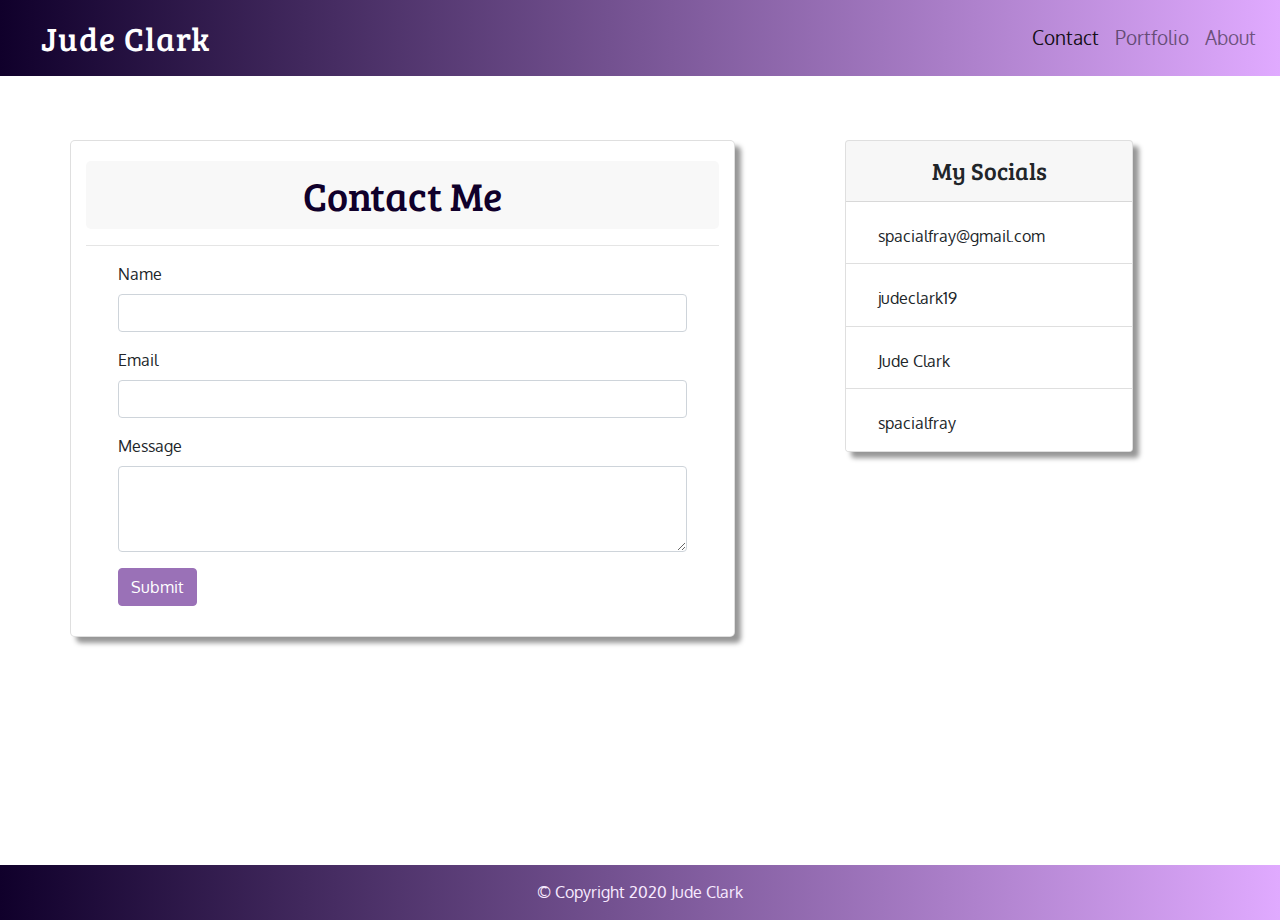
==== contact.html @ 7e2856fc "restyled the contact page" ====
<!-- This version of the page floats the image, but responsive sizing is not maintained -->

<!DOCTYPE html>
<!--[if lt IE 7]>      <html class="no-js lt-ie9 lt-ie8 lt-ie7"> <![endif]-->
<!--[if IE 7]>         <html class="no-js lt-ie9 lt-ie8"> <![endif]-->
<!--[if IE 8]>         <html class="no-js lt-ie9"> <![endif]-->
<!--[if gt IE 8]><!-->
<html class="no-js">
  <!--<![endif]-->
  <head>
    <meta charset="utf-8" />
    <meta http-equiv="X-UA-Compatible" content="IE=edge" />
    <title>About Me - Jude Clark</title>
    <meta name="description" content="" />
    <meta name="viewport" content="width=device-width, initial-scale=1" />

    <!-- Favicon -->
    <link
      rel="icon"
      type="image/x-icon"
      href="./assets/favicon_io/favicon.ico"
    />
    <link
      rel="apple-touch-icon"
      sizes="180x180"
      href="./assets/favicon_io/apple-touch-icon.png"
    />
    <link
      rel="icon"
      type="image/png"
      sizes="32x32"
      href="./assets/favicon_io/favicon-32x32.png"
    />
    <link
      rel="icon"
      type="image/png"
      sizes="16x16"
      href="./assets/favicon_io/favicon-16x16.png"
    />
    <link rel="manifest" href="./assets/favicon_io/site.webmanifest" />
    <!-- Favicon end -->

    <!-- Bootstrap CSS-->
    <link
      rel="stylesheet"
      href="https://stackpath.bootstrapcdn.com/bootstrap/4.5.2/css/bootstrap.min.css"
      integrity="sha384-JcKb8q3iqJ61gNV9KGb8thSsNjpSL0n8PARn9HuZOnIxN0hoP+VmmDGMN5t9UJ0Z"
      crossorigin="anonymous"
    />

    <!-- Font awesome -->
    <link rel="stylesheet" href="https://use.fontawesome.com/releases/v5.14.0/css/all.css" integrity="sha384-HzLeBuhoNPvSl5KYnjx0BT+WB0QEEqLprO+NBkkk5gbc67FTaL7XIGa2w1L0Xbgc" crossorigin="anonymous">

    <!-- Google Fonts -->
    <link href="https://fonts.googleapis.com/css2?family=Bree+Serif&family=Oxygen&display=swap" rel="stylesheet">
    <!-- My own CSS -->
    <link rel="stylesheet" href="./style.css" />
  </head>

  <body>
    <!-- Beginning of Nav bar -->
    <nav
      class="navbar navbar-expand-lg navbar-light bg-light nav-teal"
      id="navmargin-bottom"
    >
      <a class="navbar-brand" href="#">Jude Clark</a>
      <button
        class="navbar-toggler"
        type="button"
        data-toggle="collapse"
        data-target="#navbarNav"
        aria-controls="navbarNav"
        aria-expanded="false"
        aria-label="Toggle navigation"
      >
        <span class="navbar-toggler-icon"></span>
      </button>
      <div class="collapse navbar-collapse justify-content-end" id="navbarNav">
        <ul class="navbar-nav">
          <li class="nav-item active">
            <span class="nav-link">Contact <span class="sr-only">(current)</span></span>
            
          </li>
            <li class="nav-item">
              <a class="nav-link" href="./portfolio.html">Portfolio</a>
            </li>
            <li class="nav-item">
              <a class="nav-link" href="./index.html">About</a>
            </li>
          </ul>
      </div>
    </nav>
    <!-- End of Nav Bar -->

    <!-- Main section start -->
<main class="container" id="page-container">
            <div class="row">
                <div class="col-sm-7" id="contact-me-box">
                    <h1>Contact Me</h1>
              <hr />

              <form id="contact-form">
                <!-- Name input -->
                <div class="form-group">
                  <label for="inputName">Name</label>
                  <input type="text" class="form-control" id="inputName" />
                </div>

                <!-- Email input -->
                <div class="form-group">
                  <label for="inputEmail">Email</label>
                  <input type="text" class="form-control" id="inputEmail" />
                </div>

                <!-- Text box -->
                <div class="form-group">
                  <label for="messageTextArea">Message</label>
                  <textarea
                    class="form-control"
                    id="messageTextArea"
                    rows="3"
                  ></textarea>
                </div>

                <!-- submit button -->
                <button type="submit" class="btn btn-primary" id="form-submit-btn">
                  Submit
                </button>
              </form>

                </div>
                <div class="col-sm-1"></div>
                <div class="col-sm-1">
                    <div class="card" style="width: 18rem">
                        <div class="card-header">My Socials</div>
                        <ul class="list-group list-group-flush social-list">
                          <li class="list-group-item">
                            <i class="far fa-envelope"></i>
                            &nbsp;&nbsp;&nbsp;spacialfray@gmail.com
                            
                          </li>
                          <li class="list-group-item">
                            <a href="https://github.com/judeclark19" target="_blank"
                              ><i class="fab fa-github"></i>&nbsp;&nbsp;&nbsp;judeclark19</a
                            >
                          </li>
                          <li class="list-group-item">
                            <a
                              href="https://www.linkedin.com/in/jude-clark-89262634/"
                              target="_blank"
                              ><i class="fab fa-linkedin"></i>&nbsp;&nbsp;&nbsp;Jude Clark</a
                            >
                          </li>
                          <li class="list-group-item">
                            <a href="https://twitter.com/spacialfray" target="_blank"
                              ><i class="fab fa-twitter"></i>&nbsp;&nbsp;&nbsp;spacialfray</a
                            >
                          </li>
                        </ul>
                      </div>
                </div>
            </div>
      </main>


    <!-- Main section end -->

    <!-- Footer begin -->
    <footer>
      <div id="footermain">&#169; Copyright 2020 Jude Clark</div>
    </footer>

    <!-- Scripts from Bootstrap -->
    <script
      src="https://code.jquery.com/jquery-3.5.1.slim.min.js"
      integrity="sha384-DfXdz2htPH0lsSSs5nCTpuj/zy4C+OGpamoFVy38MVBnE+IbbVYUew+OrCXaRkfj"
      crossorigin="anonymous"
    ></script>
    <script
      src="https://cdn.jsdelivr.net/npm/popper.js@1.16.1/dist/umd/popper.min.js"
      integrity="sha384-9/reFTGAW83EW2RDu2S0VKaIzap3H66lZH81PoYlFhbGU+6BZp6G7niu735Sk7lN"
      crossorigin="anonymous"
    ></script>
    <script
      src="https://stackpath.bootstrapcdn.com/bootstrap/4.5.2/js/bootstrap.min.js"
      integrity="sha384-B4gt1jrGC7Jh4AgTPSdUtOBvfO8shuf57BaghqFfPlYxofvL8/KUEfYiJOMMV+rV"
      crossorigin="anonymous"
    ></script>
  </body>
</html>
---- style.css ----
* {
    /*takes any default margin and padding away from the entire page */
    margin: 0;
    padding: 0;
    /* font-family: 'Bree Serif', serif; */
  }
  
  html,
  body {
    height: 100%; 
    font-family: 'Oxygen', sans-serif;
  }
  #page-container {
    min-height: calc(
      100vh - 56px
    ); /*This line sets the height of the container to take up the rest of the page below the nav bar */
  }
  body {
    background-image: url("https://femelabs.com/wp-content/uploads/2014/11/light-purple-background-300x300.jpg-300-%C3%B9300-.jpeg.jpg");
  }
  
  /* Nav bar */
  /* ================================================================================================================= */

  .navbar {
      /* background-color: #9D4EDD!important; */
      background: linear-gradient(90deg, rgba(16,0,43,1) 0%, rgba(224,170,255,1) 100%)!important;
  }
  .navbar-brand {
    font-family: 'Bree Serif', serif;
    color: white !important;
    letter-spacing: 1px;
    font-size: 25pt;
    margin-left: 25px;
    /* Not sure yet playfair is the right one */
  }

  .nav-link{
font-size: 14pt;
  }

  a.nav-link:hover{
      color: #F8EBFF!important;
  }
  
  /* .nav-teal {
    background-color: #63a8a5 !important;
  } */
  
  /* Global */
  /* =================================================================================================================== */
  main {
    padding-top: 5vw;
    overflow: auto;
    padding-bottom: 100px;
    /* background-color: #F8EBFF; */
  }
  

  #about-me-box, #contact-me-box{
      /* border: 1px dashed #10002B; */
      border: 1px solid rgba(0,0,0,.125);
      border-radius: 5px;
      background-color: white;
      box-shadow: 6px 6px 5px 0px rgba(0,0,0,0.41);
  }

  #contact-me-box{
      padding-bottom:30px;
  }

  form{
      margin: auto;
      width: 90%;
  }

  #form-submit-btn{
      background-color: #9A71B7!important;
      border-color: #9A71B7;
  }

  #form-submit-btn:hover{
 background-color: #755290!important;
  }
  /* #about-me-box,
  #portfolio-box,
  #contact-box {
    background-color: white;
    padding: 25px;
  } */
  
  /* .row {
    margin-bottom: 20px;
  } */
  
  h1 {
    
    font-family: 'Bree Serif', serif;
    /* font-size: 50px!important; */
    color: #10002B;
    background-color: #F8F8F8!important;
    border-radius: 5px;
    text-align: center;
    padding: 10px;
    margin-top: 20px;
    /* -webkit-text-stroke-width: 2px;
  -webkit-text-stroke-color: rgb(165,118,207); */
  }
  
  /* index page */
  /* ========================================================================================================= */
  
  #picofme-container{
    float: left;
    margin-right: 20px;
    margin-bottom: 20px;
    max-width: 250px;
    /* How do I get it to resize?? >:( */
  }
  
  #picofme {
    max-width: 100%; /* affects the floating image by constraining it to the size of #picofme-container */
    border: 2px outset;
    float: left;
  } 
  
  /* Still on the index page, targeting Social links styling */

  .card{
    box-shadow: 6px 6px 5px 0px rgba(0,0,0,0.41);
  }

  .card-header{
    margin: auto;
    width: 100%;
    text-align: center;
    font-family: 'Bree Serif', serif;
    font-size: 24px;
  }
  
  .social-list a {
    color:#212529 !important;
  }
  
  .social-list a:hover {
    text-decoration:none !important;
  }
  
  
  /* Portfolio page */
  #portfolio-box img {
    width: 100%;
  }
  
  /* Contact page */
  .btn-teal {
    background-color: #63a8a5;
    border-color: #63a8a5;
  }
  
  /* Footer */
  footer {
    /* border-top: 6px solid #63a8a5; */
    background: linear-gradient(90deg, rgba(16,0,43,1) 0%, rgba(224,170,255,1) 100%)!important;
    position: relative;
    height: 55px;
    margin-top: -55px; /* Without this negative margin, the footer will always load JUST out of sight. By giving it a negative margin that is the same height as the footer itself, it is repositioned back onto the page. */
    clear: both; /* essentially a line break for floating*/
  }
  
  #footermain {
    /* I fetched this block from https://www.w3schools.com/css/css_align.asp */
    width: 100%;
    color: #F8EBFF;
    text-align: center;
    margin: 0;
    position: absolute;
    top: 50%;
    left: 50%;
    transform: translate(
      -50%,
      -50%
    ); 
  }
  
  .socialicon{
    max-width: 24px;
  }

  .list-group-item:hover{
      border: 1px solid #3C2256;
      background-color:#F8EBFF;
  }

  i{
      color: gray;
      font-size: 25px;
  }
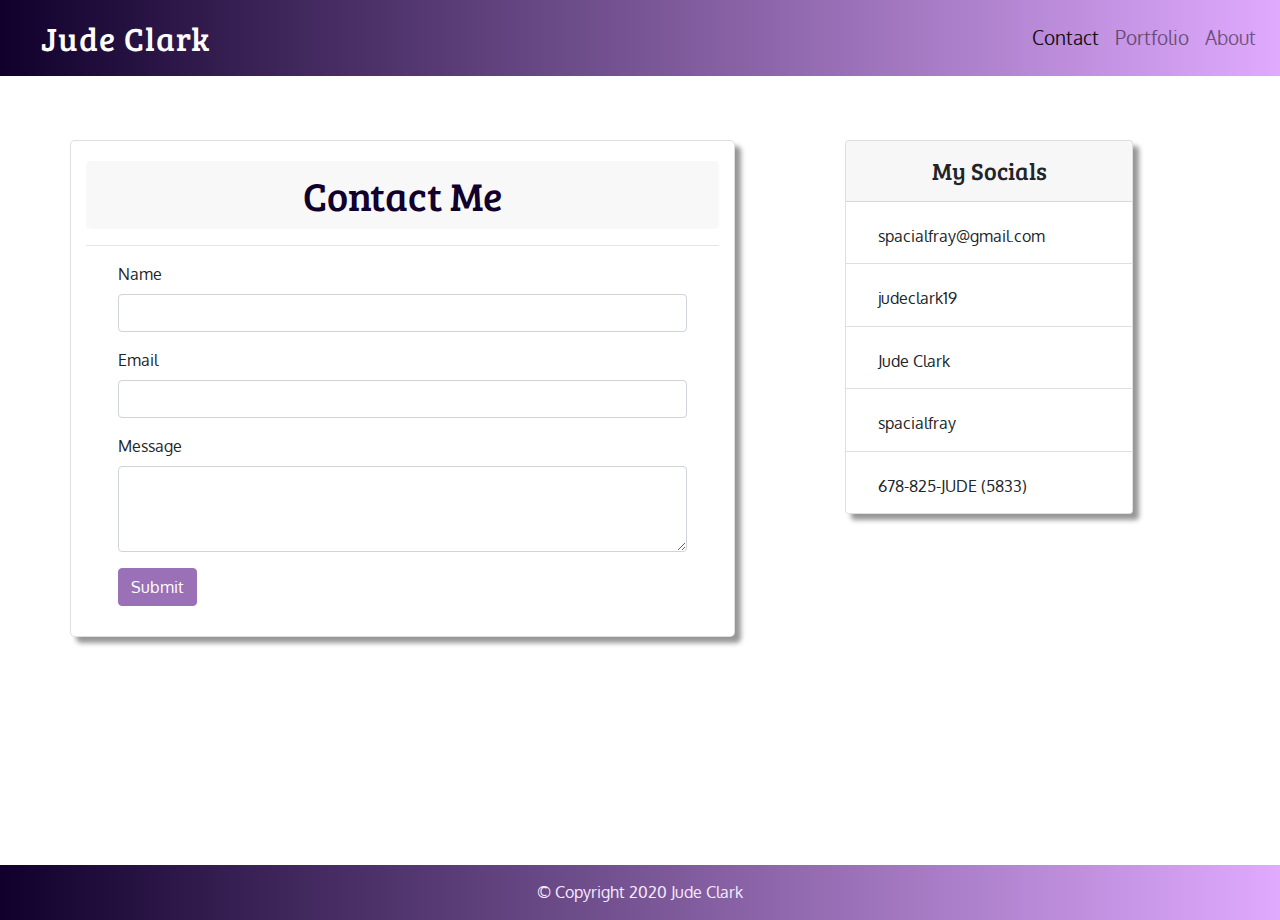
==== commit d5a740cb: "styled about box" ====
--- a/contact.html
+++ b/contact.html
@@ -82,7 +82,7 @@
             
           </li>
             <li class="nav-item">
-              <a class="nav-link" href="./portfolio.html">Portfolio</a>
+              <a class="nav-link" href="./portfolio_page.html">Portfolio</a>
             </li>
             <li class="nav-item">
               <a class="nav-link" href="./index.html">About</a>
@@ -96,7 +96,7 @@
 <main class="container" id="page-container">
             <div class="row">
                 <div class="col-sm-7" id="contact-me-box">
-                    <h1>Contact Me</h1>
+                    <h1 class="section-title">Contact Me</h1>
               <hr />
 
               <form id="contact-form">
@@ -156,6 +156,11 @@
                               ><i class="fab fa-twitter"></i>&nbsp;&nbsp;&nbsp;spacialfray</a
                             >
                           </li>
+                          <li class="list-group-item">
+                            <a href="https://twitter.com/spacialfray" target="_blank"
+                              ><i class="fas fa-phone"></i>&nbsp;&nbsp;&nbsp;678-825-JUDE (5833)</a
+                            >
+                          </li>
                         </ul>
                       </div>
                 </div>
--- a/style.css
+++ b/style.css
@@ -57,12 +57,20 @@
   }
   
 
-  #about-me-box, #contact-me-box{
+  #about-me-box, #contact-me-box, #portfolio-box{
       /* border: 1px dashed #10002B; */
       border: 1px solid rgba(0,0,0,.125);
       border-radius: 5px;
       background-color: white;
       box-shadow: 6px 6px 5px 0px rgba(0,0,0,0.41);
+  }
+
+  /* #about-me-box{
+      align-items: center;
+  } */
+
+  #portfolio-title{
+      margin-bottom: 20px;
   }
 
   #contact-me-box{
@@ -89,12 +97,11 @@
     padding: 25px;
   } */
   
-  /* .row {
+  .row {
     margin-bottom: 20px;
-  } */
-  
-  h1 {
-    
+  }
+  
+  .section-title {
     font-family: 'Bree Serif', serif;
     /* font-size: 50px!important; */
     color: #10002B;
@@ -145,13 +152,57 @@
   .social-list a:hover {
     text-decoration:none !important;
   }
-  
+   /* ======================================================================== */
   
   /* Portfolio page */
   #portfolio-box img {
     width: 100%;
   }
-  
+
+  .caption{
+      /* margin: auto; */
+      width: 100%;
+  }
+
+  .portfolio{
+      /* border: 2px solid red; */
+      background-color: #F8F8F8;
+      padding-left:20px;
+      
+  }
+
+  #portfolio-title{
+    background-color: #F8F8F8;
+    padding: 20px;
+  }
+
+  .card-img-top{
+      /* border: 2px solid red; */
+      margin-top: 20px;
+      /* border-radius: 40px!important; */
+      box-shadow: 6px 6px 5px 0px rgba(0,0,0,0.41);
+  }
+
+  .card-title, .card-text{
+      text-align: center;
+  }
+
+  .btn-primary{
+      background-color: #9A71B7;
+      border-color: #9A71B7
+  }
+
+  .btn-primary:hover, .btn-primary:active, .btn-primary:focus{
+      border: 1px solid #3C2256;
+      background-color:#3C2256;
+  }
+
+  h2{
+      /* border: 2px solid yellow; */
+      text-align: center;
+      padding: 20px;
+  }
+  /* ======================================================================== */
   /* Contact page */
   .btn-teal {
     background-color: #63a8a5;
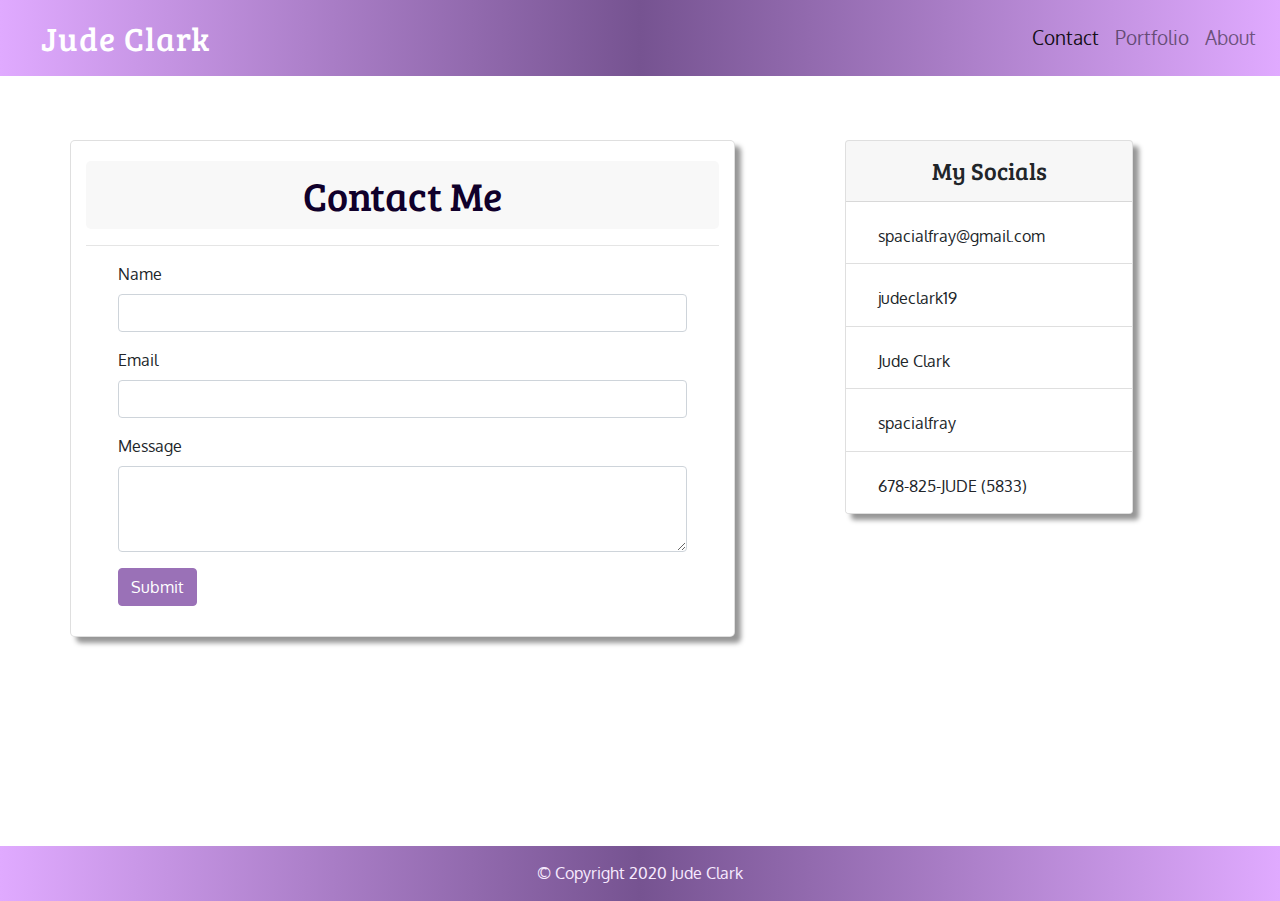
==== commit 28bfa155: "need to take the hover off of non-links" ====
--- a/contact.html
+++ b/contact.html
@@ -157,9 +157,7 @@
                             >
                           </li>
                           <li class="list-group-item">
-                            <a href="https://twitter.com/spacialfray" target="_blank"
-                              ><i class="fas fa-phone"></i>&nbsp;&nbsp;&nbsp;678-825-JUDE (5833)</a
-                            >
+                            <i class="fas fa-phone"></i>&nbsp;&nbsp;&nbsp;678-825-JUDE (5833)
                           </li>
                         </ul>
                       </div>
--- a/style.css
+++ b/style.css
@@ -1,249 +1,240 @@
+/* Global */
+/* =================================================================================================================== */
+
 * {
-    /*takes any default margin and padding away from the entire page */
-    margin: 0;
-    padding: 0;
-    /* font-family: 'Bree Serif', serif; */
-  }
-  
-  html,
-  body {
-    height: 100%; 
-    font-family: 'Oxygen', sans-serif;
-  }
-  #page-container {
-    min-height: calc(
-      100vh - 56px
-    ); /*This line sets the height of the container to take up the rest of the page below the nav bar */
-  }
-  body {
-    background-image: url("https://femelabs.com/wp-content/uploads/2014/11/light-purple-background-300x300.jpg-300-%C3%B9300-.jpeg.jpg");
-  }
-  
-  /* Nav bar */
-  /* ================================================================================================================= */
-
-  .navbar {
-      /* background-color: #9D4EDD!important; */
-      background: linear-gradient(90deg, rgba(16,0,43,1) 0%, rgba(224,170,255,1) 100%)!important;
-  }
-  .navbar-brand {
-    font-family: 'Bree Serif', serif;
-    color: white !important;
-    letter-spacing: 1px;
-    font-size: 25pt;
-    margin-left: 25px;
-    /* Not sure yet playfair is the right one */
-  }
-
-  .nav-link{
-font-size: 14pt;
-  }
-
-  a.nav-link:hover{
-      color: #F8EBFF!important;
-  }
-  
-  /* .nav-teal {
-    background-color: #63a8a5 !important;
-  } */
-  
-  /* Global */
-  /* =================================================================================================================== */
-  main {
-    padding-top: 5vw;
-    overflow: auto;
-    padding-bottom: 100px;
-    /* background-color: #F8EBFF; */
-  }
-  
-
-  #about-me-box, #contact-me-box, #portfolio-box{
-      /* border: 1px dashed #10002B; */
-      border: 1px solid rgba(0,0,0,.125);
-      border-radius: 5px;
-      background-color: white;
-      box-shadow: 6px 6px 5px 0px rgba(0,0,0,0.41);
-  }
-
-  /* #about-me-box{
-      align-items: center;
-  } */
-
-  #portfolio-title{
-      margin-bottom: 20px;
-  }
-
-  #contact-me-box{
-      padding-bottom:30px;
-  }
-
-  form{
-      margin: auto;
-      width: 90%;
-  }
-
-  #form-submit-btn{
-      background-color: #9A71B7!important;
-      border-color: #9A71B7;
-  }
-
-  #form-submit-btn:hover{
- background-color: #755290!important;
-  }
-  /* #about-me-box,
-  #portfolio-box,
-  #contact-box {
-    background-color: white;
-    padding: 25px;
-  } */
-  
-  .row {
-    margin-bottom: 20px;
-  }
-  
-  .section-title {
-    font-family: 'Bree Serif', serif;
-    /* font-size: 50px!important; */
-    color: #10002B;
-    background-color: #F8F8F8!important;
-    border-radius: 5px;
+  /*takes any default margin and padding away from the entire page */
+  margin: 0;
+  padding: 0;
+}
+
+html,
+body {
+  height: 100%;
+  font-family: "Oxygen", sans-serif;
+}
+
+body {
+  background-image: url("https://femelabs.com/wp-content/uploads/2014/11/light-purple-background-300x300.jpg-300-%C3%B9300-.jpeg.jpg");
+}
+
+#page-container {
+  min-height: calc(
+    100vh - 75px
+  ); /*This line sets the height of the container to take up the rest of the page below the nav bar */
+}
+
+main {
+  padding-top: 5vw;
+  overflow: auto;
+  padding-bottom: 100px;
+  /* background-color: #F8EBFF; */
+}
+
+#about-me-box,
+#contact-me-box,
+#portfolio-box {
+  /* border: 1px dashed #10002B; */
+  border: 1px solid rgba(0, 0, 0, 0.125);
+  border-radius: 5px;
+  background-color: white;
+  box-shadow: 6px 6px 5px 0px rgba(0, 0, 0, 0.41);
+}
+
+.section-title {
+  font-family: "Bree Serif", serif;
+  /* font-size: 50px!important; */
+  color: #10002b;
+  background-color: #f8f8f8 !important;
+  border-radius: 5px;
+  text-align: center;
+  padding: 10px;
+  margin-top: 20px;
+}
+
+.btn-primary {
+    background-color: #9a71b7;
+    border-color: #9a71b7;
+  }
+
+  .btn-primary:hover,
+  .btn-primary:active,
+  .btn-primary:focus {
+    border: 1px solid #3c2256;
+    background-color: #3c2256;
+  }
+
+/* Nav bar */
+/* ================================================================================================================= */
+
+.navbar {
+  /* background-color: #9D4EDD!important; */
+  background: linear-gradient(
+    90deg,
+    rgba(224, 170, 255, 1) 0%,
+    rgba(118, 83, 145, 1) 50%,
+    rgba(224, 170, 255, 1) 100%
+  );
+}
+.navbar-brand {
+  font-family: "Bree Serif", serif;
+  color: white !important;
+  letter-spacing: 1px;
+  font-size: 25pt;
+  margin-left: 25px;
+  /* Not sure yet playfair is the right one */
+}
+
+.nav-link {
+  font-size: 14pt;
+}
+
+a.nav-link:hover {
+  color: #f8ebff !important;
+}
+
+/* Index.html */
+/* ================================================================================================================= */
+
+#resume-btn {
+  text-align: center;
+  padding-bottom: 20px;
+  /* border: 2px solid yellow; */
+}
+
+#picofme-container {
+  float: left;
+  margin-right: 20px;
+  margin-bottom: 20px;
+  max-width: 250px;
+  /* How do I get it to resize?? >:( */
+}
+
+#picofme {
+  max-width: 100%; /* affects the floating image by constraining it to the size of #picofme-container */
+  border: 2px outset;
+  float: left;
+}
+
+/* portfolio_page.html */
+/* ================================================================================================================= */
+#portfolio-title {
+  margin-bottom: 20px;
+}
+.row {
+  margin-bottom: 20px;
+}
+
+#portfolio-box img {
+    width: 100%;
+  }
+  
+  .portfolio {
+    /* border: 2px solid red; */
+    background-color: #f8f8f8;
+    padding-left: 20px;
+  }
+  
+  #portfolio-title {
+    background-color: #f8f8f8;
+    padding: 20px;
+  }
+  
+  .card-img-top {
+    /* border: 2px solid red; */
+    margin-top: 20px;
+    /* border-radius: 40px!important; */
+    box-shadow: 6px 6px 5px 0px rgba(0, 0, 0, 0.41);
+  }
+  
+  .card-title,
+  .card-text {
     text-align: center;
-    padding: 10px;
-    margin-top: 20px;
-    /* -webkit-text-stroke-width: 2px;
-  -webkit-text-stroke-color: rgb(165,118,207); */
-  }
-  
-  /* index page */
-  /* ========================================================================================================= */
-  
-  #picofme-container{
-    float: left;
-    margin-right: 20px;
-    margin-bottom: 20px;
-    max-width: 250px;
-    /* How do I get it to resize?? >:( */
-  }
-  
-  #picofme {
-    max-width: 100%; /* affects the floating image by constraining it to the size of #picofme-container */
-    border: 2px outset;
-    float: left;
-  } 
-  
-  /* Still on the index page, targeting Social links styling */
-
-  .card{
-    box-shadow: 6px 6px 5px 0px rgba(0,0,0,0.41);
-  }
-
-  .card-header{
-    margin: auto;
-    width: 100%;
+  }
+
+  h2 {
+    /* border: 2px solid yellow; */
     text-align: center;
-    font-family: 'Bree Serif', serif;
-    font-size: 24px;
-  }
-  
-  .social-list a {
-    color:#212529 !important;
-  }
-  
-  .social-list a:hover {
-    text-decoration:none !important;
-  }
-   /* ======================================================================== */
-  
-  /* Portfolio page */
-  #portfolio-box img {
-    width: 100%;
-  }
-
-  .caption{
-      /* margin: auto; */
-      width: 100%;
-  }
-
-  .portfolio{
-      /* border: 2px solid red; */
-      background-color: #F8F8F8;
-      padding-left:20px;
-      
-  }
-
-  #portfolio-title{
-    background-color: #F8F8F8;
     padding: 20px;
   }
 
-  .card-img-top{
-      /* border: 2px solid red; */
-      margin-top: 20px;
-      /* border-radius: 40px!important; */
-      box-shadow: 6px 6px 5px 0px rgba(0,0,0,0.41);
-  }
-
-  .card-title, .card-text{
-      text-align: center;
-  }
-
-  .btn-primary{
-      background-color: #9A71B7;
-      border-color: #9A71B7
-  }
-
-  .btn-primary:hover, .btn-primary:active, .btn-primary:focus{
-      border: 1px solid #3C2256;
-      background-color:#3C2256;
-  }
-
-  h2{
-      /* border: 2px solid yellow; */
-      text-align: center;
-      padding: 20px;
-  }
-  /* ======================================================================== */
-  /* Contact page */
-  .btn-teal {
-    background-color: #63a8a5;
-    border-color: #63a8a5;
-  }
-  
-  /* Footer */
-  footer {
-    /* border-top: 6px solid #63a8a5; */
-    background: linear-gradient(90deg, rgba(16,0,43,1) 0%, rgba(224,170,255,1) 100%)!important;
-    position: relative;
-    height: 55px;
-    margin-top: -55px; /* Without this negative margin, the footer will always load JUST out of sight. By giving it a negative margin that is the same height as the footer itself, it is repositioned back onto the page. */
-    clear: both; /* essentially a line break for floating*/
-  }
-  
-  #footermain {
-    /* I fetched this block from https://www.w3schools.com/css/css_align.asp */
-    width: 100%;
-    color: #F8EBFF;
-    text-align: center;
-    margin: 0;
-    position: absolute;
-    top: 50%;
-    left: 50%;
-    transform: translate(
-      -50%,
-      -50%
-    ); 
-  }
-  
-  .socialicon{
-    max-width: 24px;
-  }
-
-  .list-group-item:hover{
-      border: 1px solid #3C2256;
-      background-color:#F8EBFF;
-  }
-
-  i{
-      color: gray;
-      font-size: 25px;
-  }+  
+/* contact.html */
+/* ================================================================================================================= */
+
+#contact-me-box {
+  padding-bottom: 30px;
+}
+
+form {
+  margin: auto;
+  width: 90%;
+}
+
+#form-submit-btn {
+  background-color: #9a71b7 !important;
+  border-color: #9a71b7;
+}
+
+#form-submit-btn:hover {
+  background-color: #755290 !important;
+}
+
+.card {
+  box-shadow: 6px 6px 5px 0px rgba(0, 0, 0, 0.41);
+}
+
+.card-header {
+  margin: auto;
+  width: 100%;
+  text-align: center;
+  font-family: "Bree Serif", serif;
+  font-size: 24px;
+}
+
+.social-list a {
+  color: #212529 !important;
+}
+
+.social-list a:hover {
+  text-decoration: none !important;
+}
+
+.list-group-item:hover {
+    border: 1px solid #3c2256;
+    background-color: #f8ebff;
+  }
+  
+  i {
+    color: #765391;
+    font-size: 25px;
+  }
+
+/* Footer */
+/* ==================================================================================== */
+
+footer {
+  background: linear-gradient(
+    90deg,
+    rgba(224, 170, 255, 1) 0%,
+    rgba(118, 83, 145, 1) 50%,
+    rgba(224, 170, 255, 1) 100%
+  );
+  position: relative;
+  height: 55px;
+  margin-top: -55px; /* Without this negative margin, the footer will always load JUST out of sight. By giving it a negative margin that is the same height as the footer itself, it is repositioned back onto the page. */
+  clear: both; /* essentially a line break for floating*/
+}
+
+#footermain {
+  /* thanks to https://www.w3schools.com/css/css_align.asp */
+  width: 100%;
+  color: #f8ebff;
+  text-align: center;
+  margin: 0;
+  position: absolute;
+  top: 50%;
+  left: 50%;
+  transform: translate(-50%, -50%);
+}
+
+
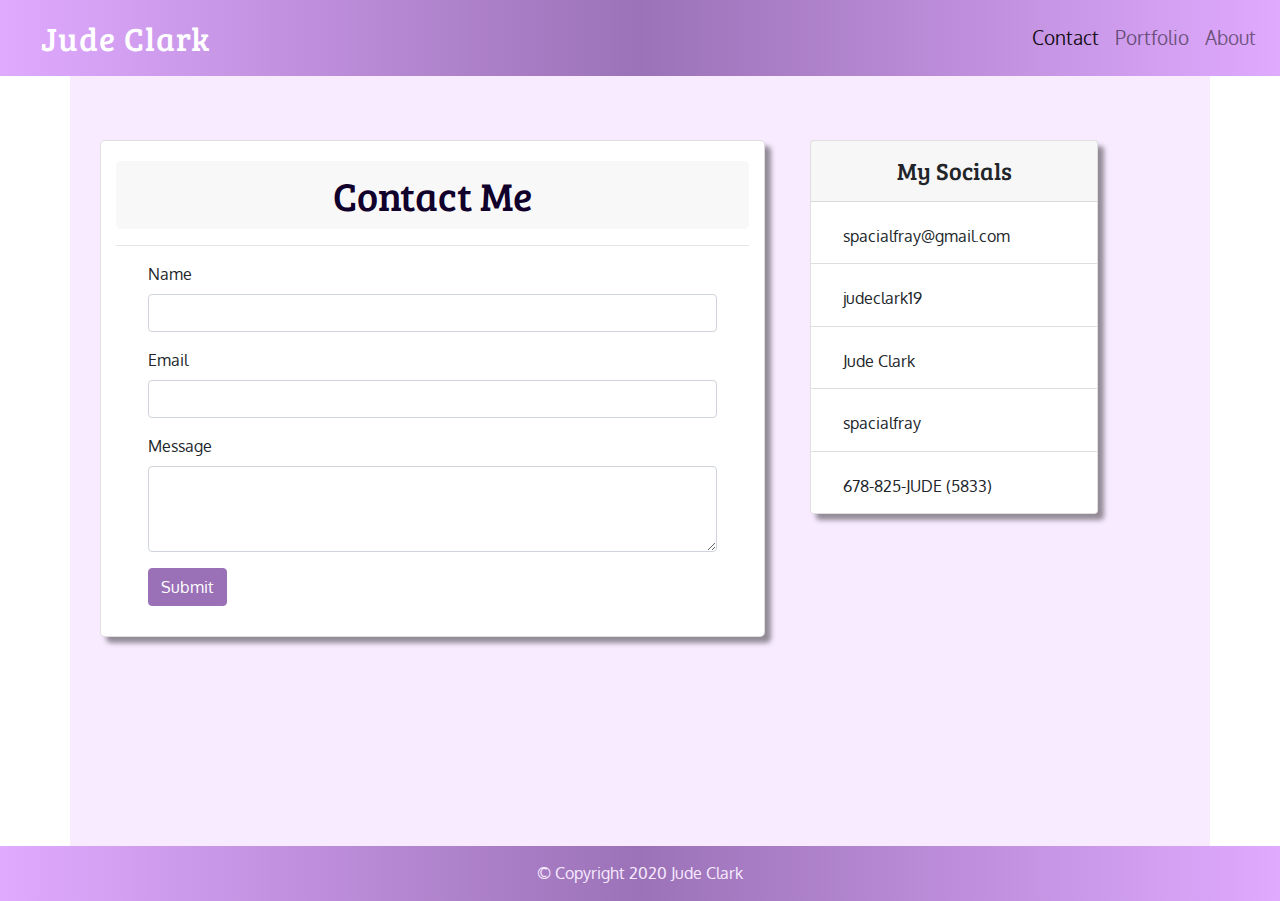
==== commit eb7f83ff: "resume updates" ====
--- a/contact.html
+++ b/contact.html
@@ -54,7 +54,7 @@
     <!-- Google Fonts -->
     <link href="https://fonts.googleapis.com/css2?family=Bree+Serif&family=Oxygen&display=swap" rel="stylesheet">
     <!-- My own CSS -->
-    <link rel="stylesheet" href="./style.css" />
+    <link rel="stylesheet" href="./assets/style.css" />
   </head>
 
   <body>
@@ -129,7 +129,6 @@
               </form>
 
                 </div>
-                <div class="col-sm-1"></div>
                 <div class="col-sm-1">
                     <div class="card" style="width: 18rem">
                         <div class="card-header">My Socials</div>
@@ -139,19 +138,19 @@
                             &nbsp;&nbsp;&nbsp;spacialfray@gmail.com
                             
                           </li>
-                          <li class="list-group-item">
+                          <li class="list-group-item link">
                             <a href="https://github.com/judeclark19" target="_blank"
                               ><i class="fab fa-github"></i>&nbsp;&nbsp;&nbsp;judeclark19</a
                             >
                           </li>
-                          <li class="list-group-item">
+                          <li class="list-group-item link">
                             <a
                               href="https://www.linkedin.com/in/jude-clark-89262634/"
                               target="_blank"
                               ><i class="fab fa-linkedin"></i>&nbsp;&nbsp;&nbsp;Jude Clark</a
                             >
                           </li>
-                          <li class="list-group-item">
+                          <li class="list-group-item link">
                             <a href="https://twitter.com/spacialfray" target="_blank"
                               ><i class="fab fa-twitter"></i>&nbsp;&nbsp;&nbsp;spacialfray</a
                             >
--- a/assets/style.css
+++ b/assets/style.css
@@ -0,0 +1,225 @@
+/* Global */
+/* =================================================================================================================== */
+
+* {
+  /*takes any default margin and padding away from the entire page */
+  margin: 0;
+  padding: 0;
+}
+
+html,
+body {
+  height: 100%;
+  font-family: "Oxygen", sans-serif;
+}
+
+body {
+  background-image: url("https://femelabs.com/wp-content/uploads/2014/11/light-purple-background-300x300.jpg-300-%C3%B9300-.jpeg.jpg");
+}
+
+#page-container {
+  min-height: calc(
+    100vh - 75px
+  ); /*This line sets the height of the container to take up the rest of the page below the nav bar */
+}
+
+main {
+  padding-top: 5vw;
+  overflow: auto;
+  padding-bottom: 100px;
+  background-color: #F8EBFF;
+}
+
+#about-me-box,
+#contact-me-box,
+#portfolio-box {
+  border: 1px solid rgba(0, 0, 0, 0.125);
+  border-radius: 5px;
+  background-color: white;
+  box-shadow: 6px 6px 5px 0px rgba(0, 0, 0, 0.41);
+}
+
+.section-title {
+  font-family: "Bree Serif", serif;
+  color: #10002b;
+  background-color: #f8f8f8 !important;
+  border-radius: 5px;
+  text-align: center;
+  padding: 10px;
+  margin-top: 20px;
+}
+
+.btn-primary {
+    background-color: #9a71b7;
+    border-color: #9a71b7;
+  }
+
+  .btn-primary:hover,
+  .btn-primary:active,
+  .btn-primary:focus {
+    border: 1px solid #3c2256;
+    background-color: #3c2256;
+  }
+
+/* Nav bar */
+/* ================================================================================================================= */
+
+.navbar {
+  background: linear-gradient(90deg, rgba(224,170,255,1) 0%, rgba(155,114,183,1) 50%, rgba(224,170,255,1) 100%);
+}
+.navbar-brand {
+  font-family: "Bree Serif", serif;
+  color: white !important;
+  letter-spacing: 1px;
+  font-size: 25pt;
+  margin-left: 25px;
+}
+
+.nav-link {
+  font-size: 14pt;
+}
+
+a.nav-link:hover {
+  color: #f8ebff !important;
+}
+
+/* Index.html */
+/* ================================================================================================================= */
+
+#resume-btn {
+  text-align: center;
+  padding-bottom: 20px;
+}
+
+#picofme-container {
+  float: left;
+  margin-right: 20px;
+  margin-bottom: 20px;
+  max-width: 250px;
+}
+
+#picofme {
+  max-width: 100%;
+  border: 2px outset;
+  float: left;
+}
+
+/* portfolio_page.html */
+/* ================================================================================================================= */
+#portfolio-title {
+  margin-bottom: 20px;
+}
+.row {
+  margin-bottom: 20px;
+}
+
+#portfolio-box img {
+    width: 100%;
+  }
+  
+  .portfolio {
+    /* border: 2px solid red; */
+    background-color: #f8f8f8;
+    padding-left: 20px;
+  }
+  
+  #portfolio-title {
+    background-color: #f8f8f8;
+    padding: 20px;
+  }
+  
+  .card-img-top {
+    /* border: 2px solid red; */
+    margin-top: 20px;
+    /* border-radius: 40px!important; */
+    box-shadow: 6px 6px 5px 0px rgba(0, 0, 0, 0.41);
+  }
+  
+  .card-title,
+  .card-text {
+    text-align: center;
+  }
+
+  h2 {
+    text-align: center;
+    padding: 20px;
+  }
+
+  
+/* contact.html */
+/* ================================================================================================================= */
+
+#contact-me-box {
+  padding-bottom: 30px;
+  margin-left:30px;
+  margin-right:30px;
+}
+
+form {
+  margin: auto;
+  width: 90%;
+}
+
+#form-submit-btn {
+  background-color: #9a71b7 !important;
+  border-color: #9a71b7;
+}
+
+#form-submit-btn:hover {
+  background-color: #755290 !important;
+}
+
+.card {
+  box-shadow: 6px 6px 5px 0px rgba(0, 0, 0, 0.41);
+}
+
+.card-header {
+  margin: auto;
+  width: 100%;
+  text-align: center;
+  font-family: "Bree Serif", serif;
+  font-size: 24px;
+}
+
+.social-list a {
+  color: #212529 !important;
+}
+
+.social-list a:hover {
+  text-decoration: none !important;
+}
+
+.link:hover {
+    border: 1px solid #3c2256;
+    background-color: #f8ebff;
+  }
+  
+  i {
+    color: #765391;
+    font-size: 25px;
+  }
+
+/* Footer */
+/* ==================================================================================== */
+
+footer {
+    background: linear-gradient(90deg, rgba(224,170,255,1) 0%, rgba(155,114,183,1) 50%, rgba(224,170,255,1) 100%);
+  position: relative;
+  height: 55px;
+  margin-top: -55px; /* Without this negative margin, the footer will always load JUST out of sight. By giving it a negative margin that is the same height as the footer itself, it is repositioned back onto the page. */
+  clear: both; /* essentially a line break for floating*/
+}
+
+#footermain {
+  /* thanks to https://www.w3schools.com/css/css_align.asp */
+  width: 100%;
+  color: #f8ebff;
+  text-align: center;
+  margin: 0;
+  position: absolute;
+  top: 50%;
+  left: 50%;
+  transform: translate(-50%, -50%);
+}
+
+
